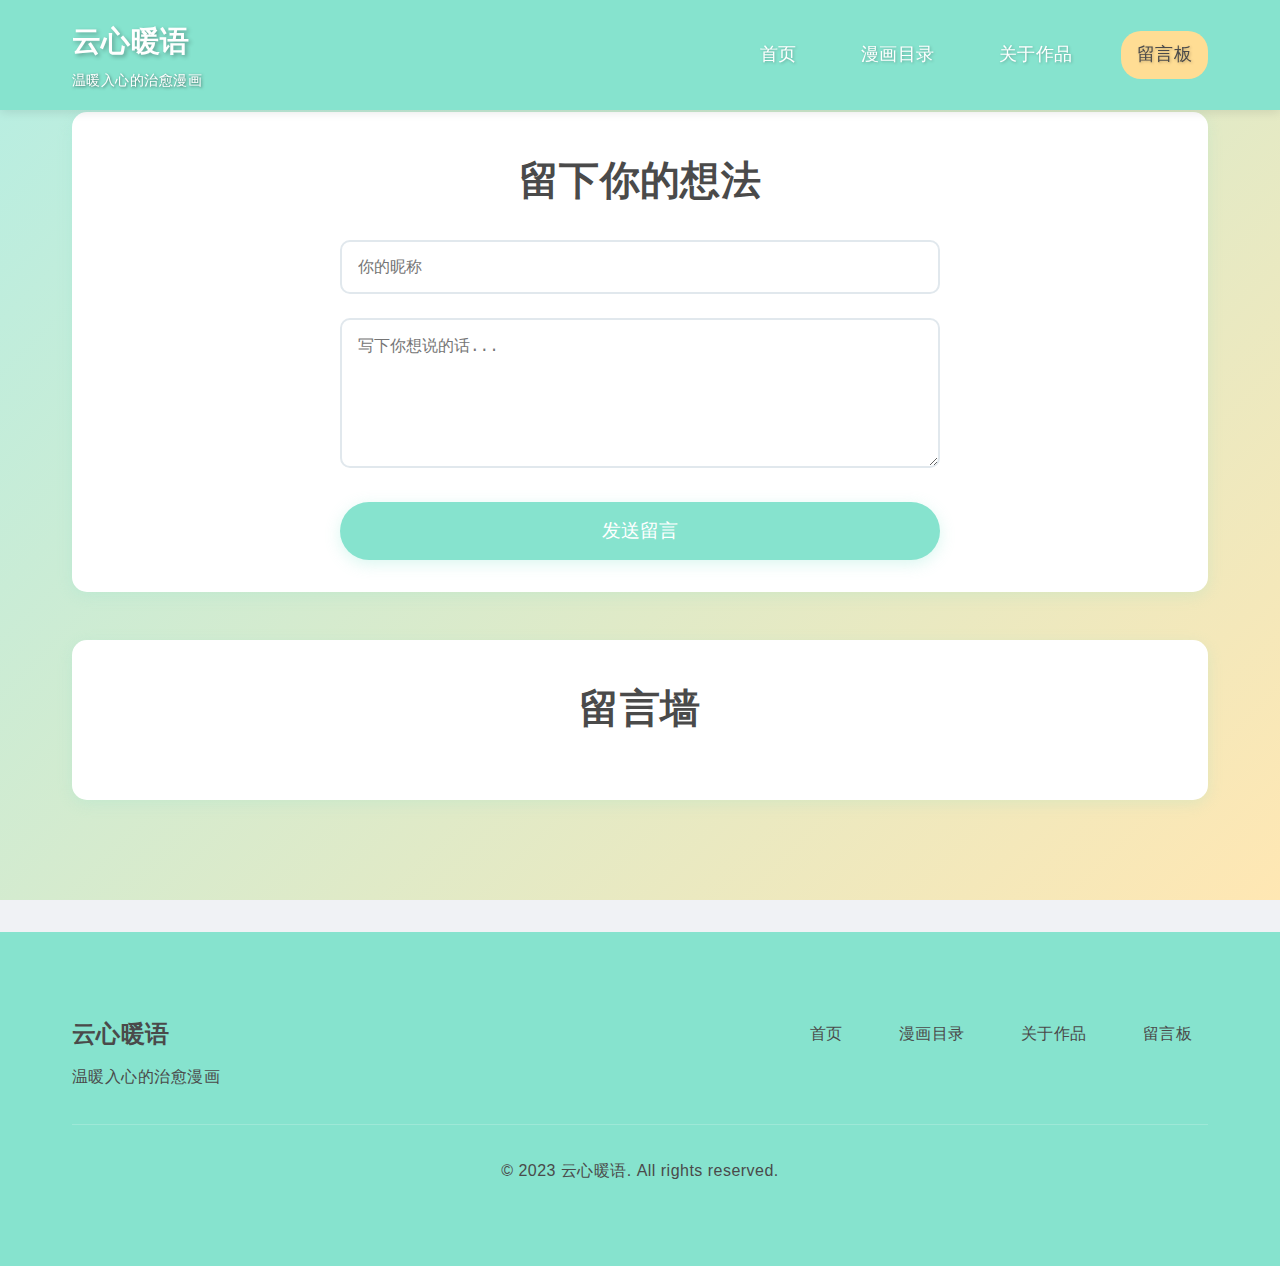
==== message-board.html @ ce9400ea "Add files via upload" ====
<!DOCTYPE html>
<html lang="zh">
<head>
    <meta charset="UTF-8">
    <meta name="viewport" content="width=device-width, initial-scale=1.0">
    <title>留言板 - SCTP</title>
    <link rel="stylesheet" href="css/style.css">
    <link rel="stylesheet" href="css/message-board.css">
</head>
<body>
    <nav class="main-nav">
        <div class="nav-content">
            <div class="logo">
                <h1>云心暖语</h1>
                <p class="tagline">温暖入心的治愈漫画</p>
            </div>
            <div class="nav-links">
                <a href="index.html">首页</a>
                <a href="comics.html">漫画目录</a>
                <a href="about.html">关于作品</a>
                <a href="message-board.html" class="active">留言板</a>
            </div>
        </div>
    </nav>

    <main class="message-board-main">
        <div class="container">
            <section class="message-form-section">
                <h2>留下你的想法</h2>
                <form id="messageForm" class="message-form">
                    <div class="form-group">
                        <input type="text" id="nickname" name="nickname" placeholder="你的昵称" required>
                    </div>
                    <div class="form-group">
                        <textarea id="message" name="message" placeholder="写下你想说的话..." required></textarea>
                    </div>
                    <button type="submit" class="submit-btn">发送留言</button>
                </form>
            </section>

            <section class="messages-section">
                <h2>留言墙</h2>
                <div id="messagesContainer" class="messages-container">
                    <!-- 留言将通过JavaScript动态添加到这里 -->
                </div>
            </section>
        </div>
    </main>

    <script src="js/message-board.js"></script>
    <footer>
        <div class="container">
            <div class="footer-content">
                <div class="footer-info">
                    <h3>云心暖语</h3>
                    <p>温暖入心的治愈漫画</p>
                </div>
                <div class="footer-links">
                    <a href="index.html">首页</a>
                    <a href="comics.html">漫画目录</a>
                    <a href="about.html">关于作品</a>
                    <a href="message-board.html">留言板</a>
                </div>
            </div>
            <div class="footer-bottom">
                <p>&copy; 2023 云心暖语. All rights reserved.</p>
            </div>
        </div>
    </footer>
</body>
</html>
---- css/style.css ----
/* 全局样式重置 */
* {
    margin: 0;
    padding: 0;
    box-sizing: border-box;
}

/* 自定义字体 */
@font-face {
    font-family: 'YeZiGongChangChunRiGongYuan';
    src: url('../font/YeZiGongChangChunRiGongYuanTi/YeZiGongChangChunRiGongYuanTi-2.ttf') format('truetype');
    font-weight: normal;
    font-style: normal;
}

body {
    font-family: 'YeZiGongChangChunRiGongYuan', 'Noto Sans SC', 'PingFang SC', -apple-system, BlinkMacSystemFont, 'Segoe UI', Roboto, sans-serif;
    line-height: 1.8;
    color: #6B7C93;
    background-color: #F0F2F5;
    letter-spacing: 0.03em;
}

/* 导航栏样式 */
.main-nav {
    position: fixed;
    top: 0;
    left: 0;
    width: 100%;
    background-color: #86E3CE;
    box-shadow: 0 2px 10px rgba(0, 0, 0, 0.1);
    z-index: 1000;
}

.nav-content {
    max-width: 1200px;
    margin: 0 auto;
    padding: 1rem 2rem;
    display: flex;
    justify-content: space-between;
    align-items: center;
}

.logo {
    display: flex;
    flex-direction: column;
    align-items: flex-start;
}

.logo h1 {
    font-size: 1.8rem;
    color: #ffffff;
    margin: 0;
    text-shadow: 2px 2px 4px rgba(0, 0, 0, 0.3);
}

.logo .tagline {
    font-size: 0.9rem;
    color: rgb(255, 255, 255);
    margin: 0;
    text-shadow: 1px 1px 3px rgba(0, 0, 0, 0.534);
}

.nav-links {
    display: flex;
    gap: 2rem;
}

.nav-links a {
    color: #FFFFFF;
    text-decoration: none;
    font-size: 1.1rem;
    padding: 0.5rem 1rem;
    border-radius: 20px;
    transition: all 0.3s ease;
    text-shadow: 1px 1px 3px rgba(0, 0, 0, 0.25);
}

.nav-links a:hover,
.nav-links a.active {
    background-color: #FFDD94;
    color: #4A4A4A;
}

/* 英雄区域样式 */
.hero {
    height: 100vh;
    background: linear-gradient(135deg, #B5EEE3, #FFE7B3);
    display: flex;
    align-items: center;
    justify-content: center;
    text-align: center;
    color: #FFFFFF;
}

.hero-content h1 {
    font-size: 4rem;
    margin-bottom: 1rem;
    animation: fadeInUp 1s ease;
    text-shadow: 2px 2px 6px rgba(0, 0, 0, 0.4);
}

.hero-content .hero-intro {
    font-size: 1.3rem;
    line-height: 2;
    color: #666666;
    text-shadow: 1px 1px 2px rgba(0, 0, 0, 0.05);
    margin-bottom: 2rem;
    animation: fadeInUp 1s ease 0.3s;
    opacity: 0;
    animation-fill-mode: forwards;
    max-width: 800px;
    margin: 0 auto 2rem;
}

.cta-button {
    display: inline-block;
    padding: 1rem 2rem;
    background-color: #FA897B;
    color: #fff;
    text-decoration: none;
    border-radius: 30px;
    font-size: 1.2rem;
    transition: all 0.4s ease;
    animation: fadeInUp 1s ease 0.6s forwards;
    opacity: 1;
    box-shadow: 0 4px 15px rgba(250, 137, 123, 0.3);
}

.cta-button:hover {
    background-color: #FFDD94;
    transform: translateY(-3px);
    box-shadow: 0 6px 20px rgba(255, 221, 148, 0.4);
}

/* 内容区域样式 */
.container {
    max-width: 1200px;
    margin: 0 auto;
    padding: 2rem;
}

/* 移动端响应式设计 */
@media (max-width: 768px) {
    .nav-content {
        padding: 0.8rem 1rem;
    }

    .logo h1 {
        font-size: 1.4rem;
    }

    .logo .tagline {
        font-size: 0.8rem;
    }

    .nav-links {
        position: fixed;
        top: 60px;
        left: -100%;
        width: 100%;
        height: calc(100vh - 60px);
        background-color: rgba(134, 227, 206, 0.95);
        flex-direction: column;
        align-items: center;
        justify-content: center;
        transition: left 0.3s ease;
    }

    .nav-links.active {
        left: 0;
    }

    .nav-links a {
        font-size: 1.2rem;
        padding: 1rem 2rem;
        margin: 0.5rem 0;
    }

    .hero-content h1 {
        font-size: 2.5rem;
    }

    .hero-content .hero-intro {
        font-size: 1.1rem;
        padding: 0 1rem;
    }

    .cta-button {
        padding: 0.8rem 1.6rem;
        font-size: 1rem;
    }

    .intro h2 {
        font-size: 2rem;
    }

    .intro p {
        font-size: 1rem;
        padding: 0 1rem;
    }

    .comics-grid {
        grid-template-columns: 1fr;
        padding: 1rem;
    }
}

.intro {
    background-color: #fff;
    padding: 4rem 0;
}

.intro h2 {
    font-size: 2.5rem;
    color: #2c3e50;
    margin-bottom: 1.5rem;
    text-align: center;
}

.intro p {
    font-size: 1.2rem;
    color: #7f8c8d;
    text-align: center;
    max-width: 800px;
    margin: 0 auto;
}

/* 漫画卡片网格 */
.comics-grid {
    display: grid;
    grid-template-columns: repeat(auto-fit, minmax(300px, 1fr));
    gap: 2rem;
    margin-top: 2rem;
}

.comic-card {
    background: #FFFFFF;
    border-radius: 15px;
    overflow: hidden;
    box-shadow: 0 4px 15px rgba(134, 227, 206, 0.2);
    transition: all 0.4s ease;
}

.comic-card:hover {
    transform: translateY(-10px);
}

.comic-card img {
    width: 100%;
    height: 200px;
    object-fit: cover;
}

.comic-info {
    padding: 1.5rem;
}

.comic-info h3 {
    font-size: 1.2rem;
    color: #4a4a4a;
    margin-bottom: 1rem;
    font-weight: 500;
}

.read-button {
    display: inline-block;
    padding: 0.8rem 1.5rem;
    background-color: #CCABDB;
    color: #fff;
    text-decoration: none;
    border-radius: 25px;
    transition: all 0.4s ease;
    box-shadow: 0 4px 15px rgba(204, 171, 219, 0.3);
}

.read-button:hover {
    background-color: #FA897B;
    transform: translateY(-2px);
    box-shadow: 0 6px 20px rgba(250, 137, 123, 0.4);
}

.view-all {
    text-align: center;
    margin-top: 3rem;
}

.view-all-button {
    display: inline-block;
    padding: 1rem 2.5rem;
    font-size: 1.2rem;
    text-decoration: none;
    color: #fff;
    background: linear-gradient(135deg, #86E3CE, #CCABDB);
    border-radius: 30px;
    transition: all 0.4s ease;
    box-shadow: 0 4px 15px rgba(134, 227, 206, 0.3);
}

.view-all-button:hover {
    background: linear-gradient(135deg, #CCABDB, #FA897B);
    transform: translateY(-3px);
    box-shadow: 0 8px 25px rgba(204, 171, 219, 0.5);
}

/* 页脚样式 */
footer {
    background-color: #86E3CE;
    color: #4A4A4A;
    padding: 3rem 0;
    margin-top: 2rem;
}

.footer-content {
    display: flex;
    justify-content: space-between;
    align-items: flex-start;
    margin-bottom: 2rem;
}

.footer-info h3 {
    font-size: 1.5rem;
    margin-bottom: 0.5rem;
    color: #4A4A4A;
}

.footer-info p {
    color: #4A4A4A;
    font-size: 1rem;
}

.footer-links {
    display: flex;
    gap: 1.5rem;
}

.footer-links a {
    color: #4A4A4A;
    text-decoration: none;
    transition: color 0.3s;
    font-size: 1rem;
    padding: 0.5rem 1rem;
    border-radius: 20px;
}

.footer-links a:hover {
    background-color: #FFDD94;
    color: #4A4A4A;
}

.footer-bottom {
    text-align: center;
    padding-top: 2rem;
    border-top: 1px solid rgba(255, 255, 255, 0.2);
    color: #4A4A4A;
}

/* 动画 */
@keyframes fadeInUp {
    from {
        opacity: 0;
        transform: translateY(20px);
    }
    to {
        opacity: 1;
        transform: translateY(0);
    }
}

/* 响应式设计 */
@media (max-width: 768px) {
    .nav-content {
        flex-direction: column;
        text-align: center;
    }

    .nav-links {
        margin-top: 1rem;
    }

    .nav-links a {
        margin: 0 1rem;
    }

    .hero-content h1 {
        font-size: 3rem;
    }

    .footer-content {
        flex-direction: column;
        text-align: center;
    }

    .footer-links {
        margin-top: 1rem;
    }

    .footer-links a {
        margin: 0 1rem;
    }
}
---- css/message-board.css ----
/* 留言板页面样式 */
.message-board-main {
    padding-top: 80px;
    background: linear-gradient(135deg, #B5EEE3, #FFE7B3);
    min-height: 100vh;
}

/* 移动端响应式设计 */
@media (max-width: 768px) {
    .message-board-main {
        padding-top: 60px;
    }

    .message-form {
        padding: 1rem;
    }

    .message-form input,
    .message-form textarea {
        font-size: 1rem;
        padding: 0.8rem;
    }

    .message-form button {
        padding: 0.8rem 1.6rem;
        font-size: 1rem;
    }

    .message-list {
        padding: 1rem;
    }

    .message-item {
        padding: 1rem;
        margin-bottom: 1rem;
    }

    .message-header h3 {
        font-size: 1.2rem;
    }

    .message-content {
        font-size: 1rem;
    }

    .message-meta {
        font-size: 0.9rem;
    }
}

/* 留言表单区域 */
.message-form-section {
    background: #fff;
    border-radius: 15px;
    padding: 2rem;
    margin-bottom: 3rem;
    box-shadow: 0 4px 15px rgba(134, 227, 206, 0.2);
    transition: all 0.4s ease;
}

.message-form-section h2 {
    color: #4a4a4a;
    font-size: 2.5rem;
    margin-bottom: 1.5rem;
    text-align: center;
    font-family: 'YeZiGongChangChunRiGongYuan', sans-serif;
}

.message-form {
    max-width: 600px;
    margin: 0 auto;
}

.form-group {
    margin-bottom: 1.5rem;
}

.form-group input,
.form-group textarea {
    width: 100%;
    padding: 1rem;
    border: 2px solid #e1e8ed;
    border-radius: 10px;
    font-size: 1rem;
    transition: border-color 0.3s;
}

.form-group input:focus,
.form-group textarea:focus {
    outline: none;
    border-color: #CCABDB;
}

.form-group textarea {
    height: 150px;
    resize: vertical;
}

.submit-btn {
    display: block;
    width: 100%;
    padding: 1rem;
    background-color: #86E3CE;
    color: #fff;
    border: none;
    border-radius: 30px;
    font-size: 1.2rem;
    cursor: pointer;
    transition: all 0.4s ease;
    box-shadow: 0 4px 15px rgba(134, 227, 206, 0.3);
}

.submit-btn:hover {
    background-color: #FFDD94;
    transform: translateY(-3px);
    box-shadow: 0 6px 20px rgba(255, 221, 148, 0.4);
}

/* 留言展示区域 */
.messages-section {
    background: #fff;
    border-radius: 15px;
    padding: 2rem;
    box-shadow: 0 4px 15px rgba(134, 227, 206, 0.2);
    transition: all 0.4s ease;
}

.messages-section h2 {
    color: #4a4a4a;
    font-size: 2.5rem;
    margin-bottom: 1.5rem;
    text-align: center;
    font-family: 'YeZiGongChangChunRiGongYuan', sans-serif;
}

.messages-container {
    display: grid;
    gap: 1.5rem;
}

.message-card {
    background: #FFFFFF;
    border-radius: 15px;
    padding: 1.5rem;
    animation: fadeIn 0.5s ease-out;
    box-shadow: 0 4px 15px rgba(134, 227, 206, 0.2);
    transition: all 0.4s ease;
}

.message-card:hover {
    transform: translateY(-10px);
}

.message-header {
    display: flex;
    justify-content: space-between;
    align-items: center;
    margin-bottom: 1rem;
}

.message-nickname {
    color: #2c3e50;
    font-weight: 600;
    font-size: 1.1rem;
}

.message-time {
    color: #7f8c8d;
    font-size: 0.9rem;
}

.message-content {
    color: #34495e;
    line-height: 1.6;
}

@keyframes fadeIn {
    from {
        opacity: 0;
        transform: translateY(10px);
    }
    to {
        opacity: 1;
        transform: translateY(0);
    }
}

/* 响应式设计 */
@media (max-width: 768px) {
    .message-form-section,
    .messages-section {
        padding: 1.5rem;
    }

    .message-form-section h2,
    .messages-section h2 {
        font-size: 1.5rem;
    }

    .form-group input,
    .form-group textarea {
        padding: 0.8rem;
    }

    .submit-btn {
        padding: 0.8rem;
        font-size: 1rem;
    }
}
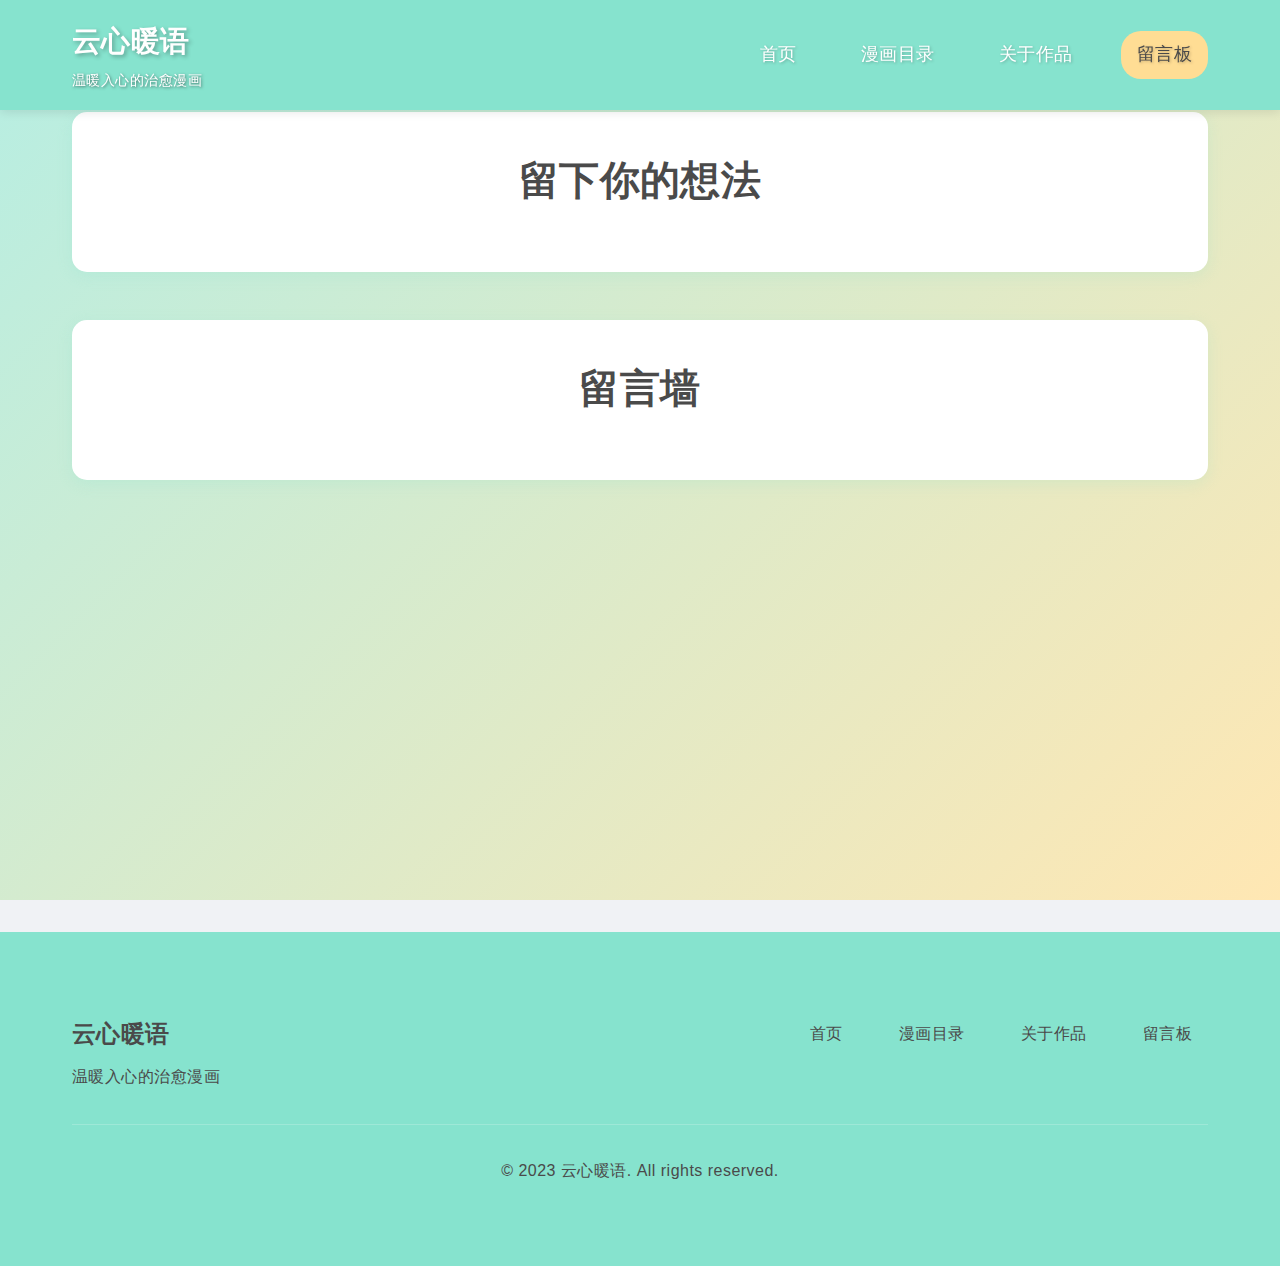
==== commit cc9e5412: "Update message-board.html" ====
--- a/message-board.html
+++ b/message-board.html
@@ -27,15 +27,7 @@
         <div class="container">
             <section class="message-form-section">
                 <h2>留下你的想法</h2>
-                <form id="messageForm" class="message-form">
-                    <div class="form-group">
-                        <input type="text" id="nickname" name="nickname" placeholder="你的昵称" required>
-                    </div>
-                    <div class="form-group">
-                        <textarea id="message" name="message" placeholder="写下你想说的话..." required></textarea>
-                    </div>
-                    <button type="submit" class="submit-btn">发送留言</button>
-                </form>
+                <form name="messageForm" netlify netlify-honeypot="bot-field" hidden><input type="hidden" name="form-name" value="messageForm" /><div class="form-group"><label for="nickname">昵称</label><input type="text" id="nickname" name="nickname" required /></div><div class="form-group"><label for="message">留言</label><textarea id="message" name="message" required></textarea></div><button type="submit" class="submit-btn">发送留言</button></form>
             </section>
 
             <section class="messages-section">
@@ -68,4 +60,4 @@
         </div>
     </footer>
 </body>
-</html>+</html>
